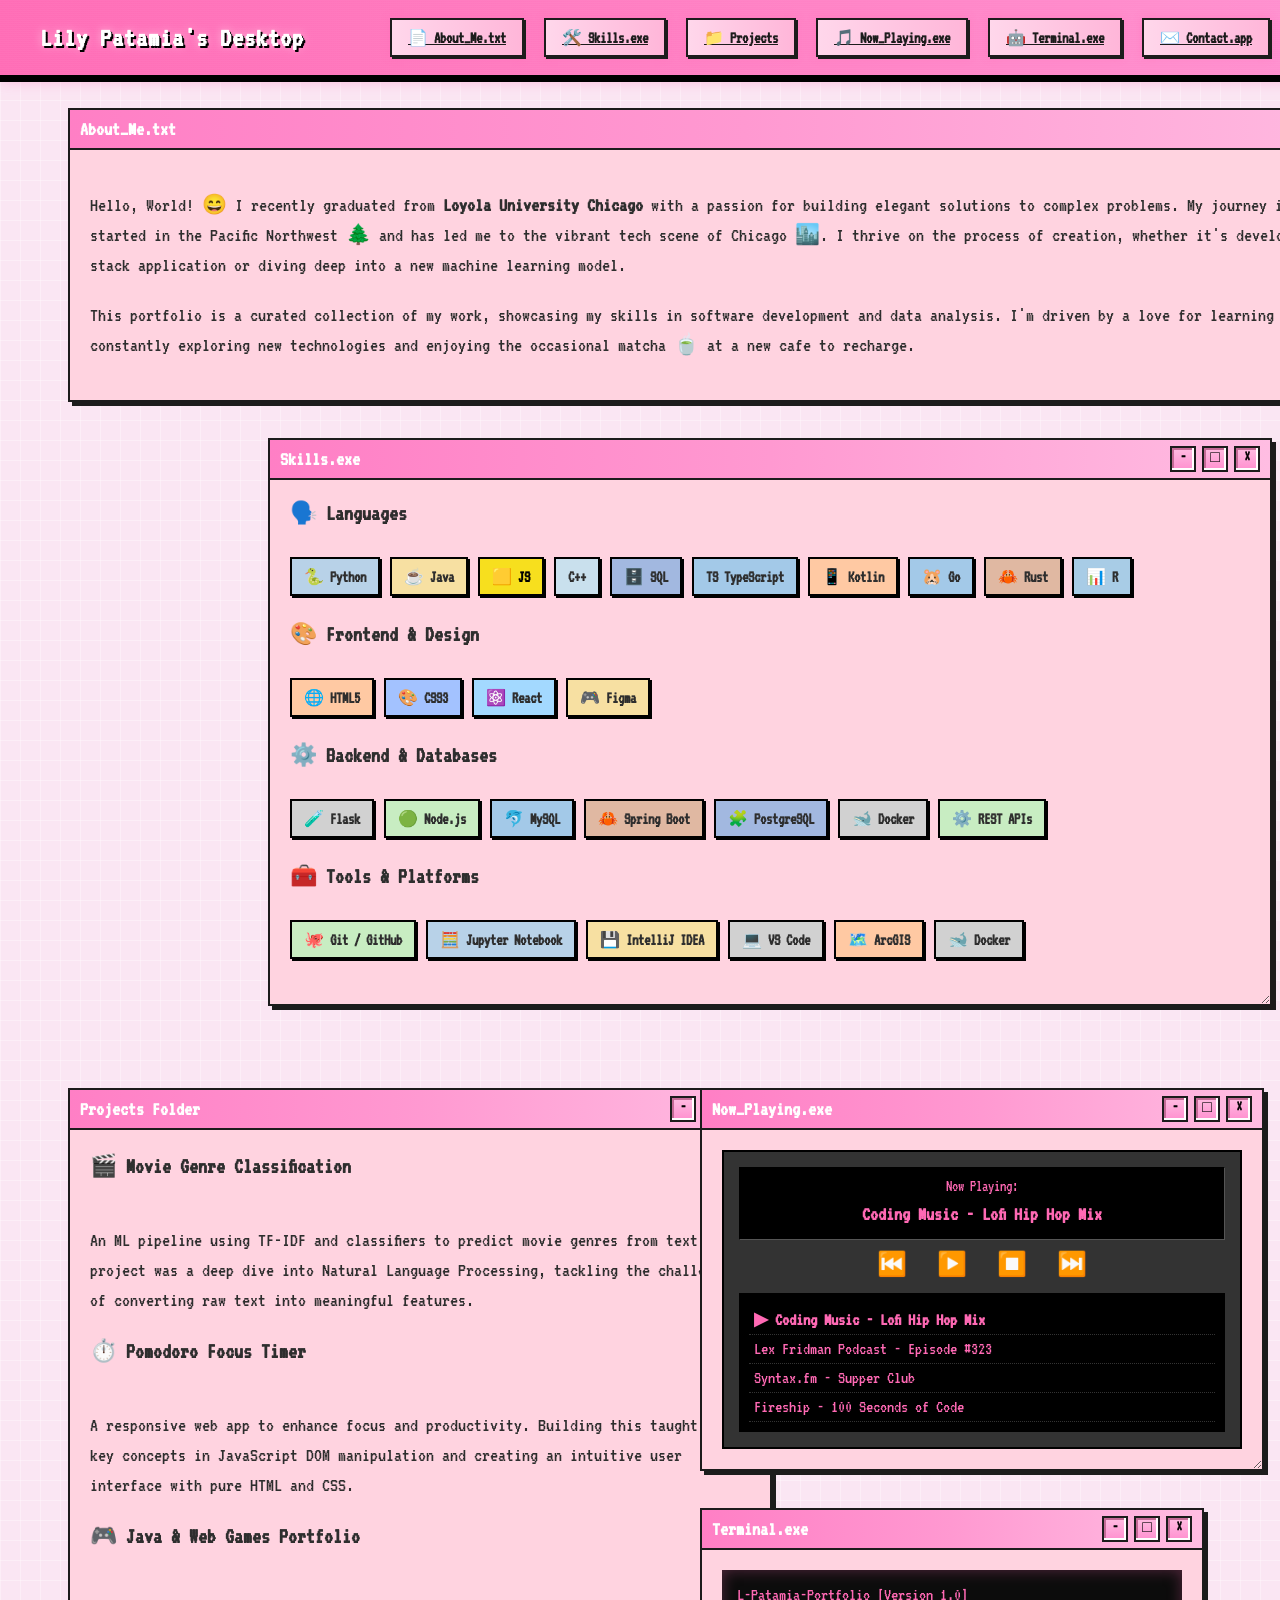
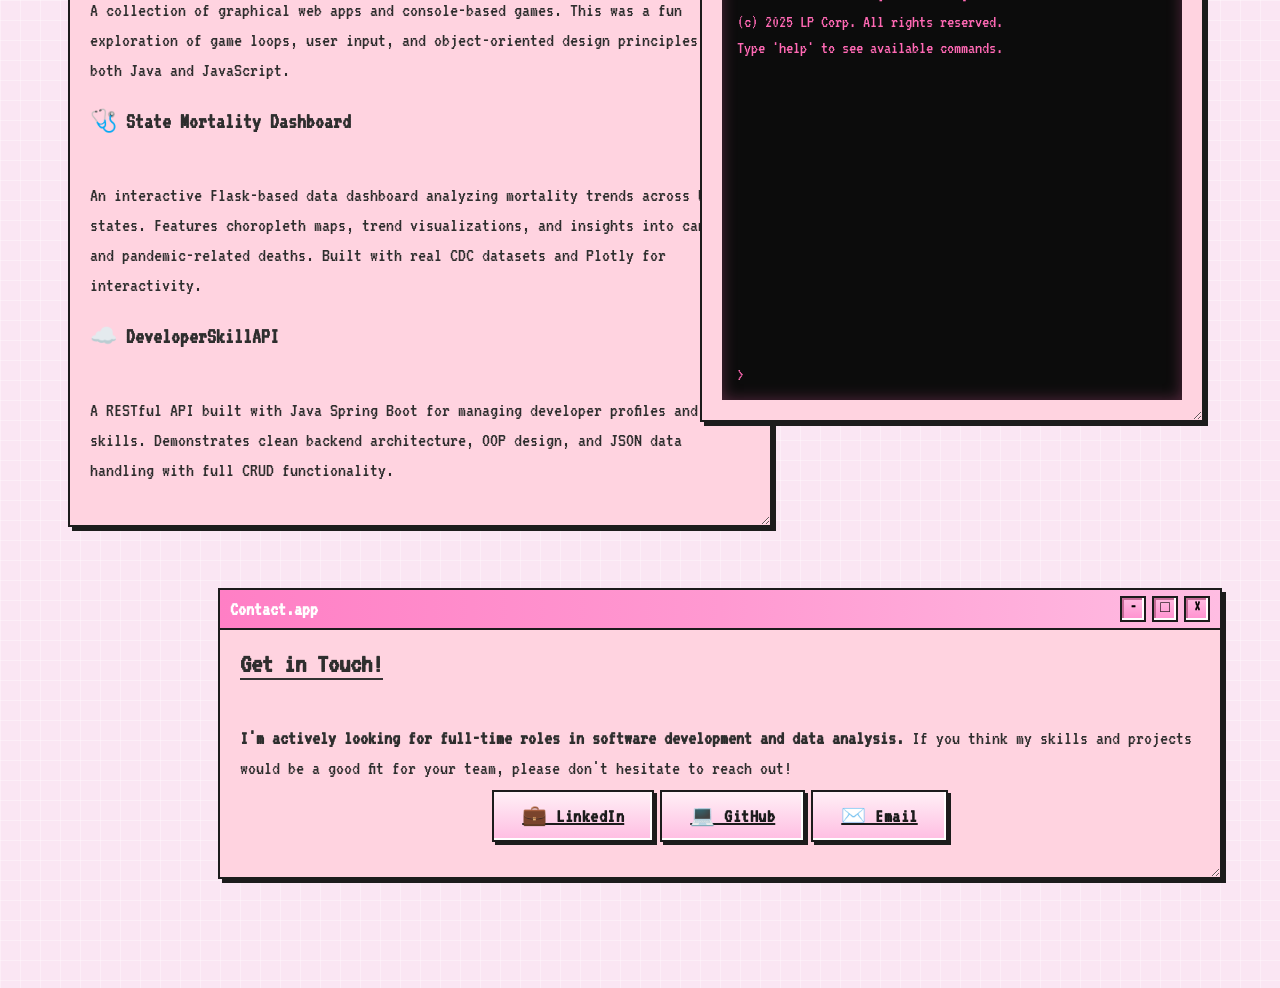
==== Lily-Portfolio-Desktop/index.html @ c2e2aa8f "new name" ====
<!DOCTYPE html>
<html lang="en">
<head>
  <meta charset="UTF-8">
  <meta name="viewport" content="width=device-width, initial-scale=1.0">
  <title>Lily Patamia - Portfolio</title>
  <link rel="stylesheet" href="style.css?v=20">
  <link rel="preconnect" href="https://fonts.googleapis.com">
  <link rel="preconnect" href="https://fonts.gstatic.com" crossorigin>
  <link href="https://fonts.googleapis.com/css2?family=VT323&display=swap" rel="stylesheet">
  <style>
    /* fade + pop animation */
    #danger-window {
      opacity: 0;
      transform: scale(0.95);
      transition: opacity 0.6s ease, transform 0.4s ease;
      display: none; /* start hidden */
    }
    #danger-window.visible {
      display: block;
      opacity: 1;
      transform: scale(1);
    }
  </style>
</head>
<body>
  <header class="desktop-header">
    <h1>Lily Patamia's Desktop</h1>
    <nav>
      <a href="#about">📄 About_Me.txt</a>
      <a href="#skills">🛠️ Skills.exe</a>
      <a href="#projects">📁 Projects</a>
      <a href="#player">🎵 Now_Playing.exe</a>
      <a href="#terminal">🤖 Terminal.exe</a>
      <a href="#contact">✉️ Contact.app</a>
    </nav>
  </header>

  <main id="desktop">
    <!-- === About === -->
    <section id="about" class="window draggable">
      <div class="title-bar">
        <div class="title">About_Me.txt</div>
        <div class="buttons">
          <div class="button btn-minimize">-</div>
          <div class="button btn-maximize">□</div>
          <div class="button btn-close">×</div>
        </div>
      </div>
      <div class="content">
        <p>Hello, World! 😄 I recently graduated from <strong>Loyola University Chicago</strong> with a passion for building elegant solutions to complex problems. My journey into tech started in the Pacific Northwest 🌲 and has led me to the vibrant tech scene of Chicago 🏙️. I thrive on the process of creation, whether it's developing a full-stack application or diving deep into a new machine learning model.</p>
        <p>This portfolio is a curated collection of my work, showcasing my skills in software development and data analysis. I'm driven by a love for learning 🧠, constantly exploring new technologies and enjoying the occasional matcha 🍵 at a new cafe to recharge.</p>
      </div>
    </section>

    <!-- === Skills === -->
    <section id="skills" class="window draggable">
      <div class="title-bar">
        <div class="title">Skills.exe</div>
        <div class="buttons">
          <div class="button btn-minimize">-</div>
          <div class="button btn-maximize">□</div>
          <div class="button btn-close">×</div>
        </div>
      </div>
      <div class="content">
        <h3>🗣️ Languages</h3>
        <div class="badge-group">
          <span class="pixel-badge python">🐍 Python</span>
          <span class="pixel-badge java">☕ Java</span>
          <span class="pixel-badge javascript">🟨 JS</span>
          <span class="pixel-badge cpp">C++</span>
          <span class="pixel-badge sql">🗄️ SQL</span>
          <span class="pixel-badge typescript">TS TypeScript</span>
          <span class="pixel-badge kotlin">📱 Kotlin</span>
          <span class="pixel-badge go">🐹 Go</span>
          <span class="pixel-badge rust">🦀 Rust</span>
          <span class="pixel-badge r">📊 R</span>
        </div>
        <h3>🎨 Frontend & Design</h3>
        <div class="badge-group">
          <span class="pixel-badge html">🌐 HTML5</span>
          <span class="pixel-badge css">🎨 CSS3</span>
          <span class="pixel-badge react">⚛️ React</span>
          <span class="pixel-badge java">🎮 Figma</span>
        </div>
        <h3>⚙️ Backend & Databases</h3>
        <div class="badge-group">
          <span class="pixel-badge flask">🧪 Flask</span>
          <span class="pixel-badge nodejs">🟢 Node.js</span>
          <span class="pixel-badge mysql">🐬 MySQL</span>
          <span class="pixel-badge rust">🦀 Spring Boot</span>
          <span class="pixel-badge sql">🧩 PostgreSQL</span>
          <span class="pixel-badge flask">🐋 Docker</span>
          <span class="pixel-badge nodejs">⚙️ REST APIs</span>
        </div>
        <h3>🧰 Tools & Platforms</h3>
        <div class="badge-group">
        <span class="pixel-badge nodejs">🐙 Git / GitHub</span>
        <span class="pixel-badge python">🧮 Jupyter Notebook</span>
        <span class="pixel-badge java">💾 IntelliJ IDEA</span>
        <span class="pixel-badge flask">💻 VS Code</span>
        <span class="pixel-badge html">🗺️ ArcGIS</span>
        <span class="pixel-badge flask">🐋 Docker</span>
        </div>
      </div>
    </section>

    <!-- === Projects === -->
    <section id="projects" class="window draggable">
      <div class="title-bar">
        <div class="title">Projects Folder</div>
        <div class="buttons">
          <div class="button btn-minimize">-</div>
          <div class="button btn-maximize">□</div>
          <div class="button btn-close">×</div>
        </div>
      </div>
      <div class="content">
        <div class="project-item">
          <h3>🎬 Movie Genre Classification</h3>
          <p>An ML pipeline using TF-IDF and classifiers to predict movie genres from text. This project was a deep dive into Natural Language Processing, tackling the challenge of converting raw text into meaningful features.</p>
        </div>
        <div class="project-item">
          <h3>⏱️ Pomodoro Focus Timer</h3>
          <p>A responsive web app to enhance focus and productivity. Building this taught me key concepts in JavaScript DOM manipulation and creating an intuitive user interface with pure HTML and CSS.</p>
        </div>
        <div class="project-item">
          <h3>🎮 Java & Web Games Portfolio</h3>
          <p>A collection of graphical web apps and console-based games. This was a fun exploration of game loops, user input, and object-oriented design principles in both Java and JavaScript.</p>
        </div>
        <div class="project-item">
          <h3>🩺 State Mortality Dashboard</h3>
          <p>An interactive Flask-based data dashboard analyzing mortality trends across U.S. states. Features choropleth maps, trend visualizations, and insights into cancer and pandemic-related deaths. Built with real CDC datasets and Plotly for interactivity.</p>
        </div>
        <div class="project-item">
          <h3>☁️ DeveloperSkillAPI</h3>
          <p>A RESTful API built with Java Spring Boot for managing developer profiles and skills. Demonstrates clean backend architecture, OOP design, and JSON data handling with full CRUD functionality.</p>
        </div>
      </div>
    </section>

    <!-- === Player === -->
    <section id="player" class="window draggable">
      <div class="title-bar">
        <div class="title">Now_Playing.exe</div>
        <div class="buttons">
          <div class="button btn-minimize">-</div>
          <div class="button btn-maximize">□</div>
          <div class="button btn-close">×</div>
        </div>
      </div>
      <div class="content">
        <div class="player-body">
          <div class="now-playing-display">
            <span>Now Playing:</span>
            <p id="current-track">Coding Music - Lofi Hip Hop Mix</p>
          </div>
          <div class="player-controls">
            <span class="control-button">⏮️</span>
            <span class="control-button">▶️</span>
            <span class="control-button">⏹️</span>
            <span class="control-button">⏭️</span>
          </div>
          <ul class="playlist">
            <li>▶ Coding Music - Lofi Hip Hop Mix</li>
            <li>Lex Fridman Podcast - Episode #323</li>
            <li>Syntax.fm - Supper Club</li>
            <li>Fireship - 100 Seconds of Code</li>
          </ul>
        </div>
      </div>
    </section>

    <!-- === Contact === -->
    <section id="contact" class="window draggable">
      <div class="title-bar">
        <div class="title">Contact.app</div>
        <div class="buttons">
          <div class="button btn-minimize">-</div>
          <div class="button btn-maximize">□</div>
          <div class="button btn-close">×</div>
        </div>
      </div>
      <div class="content">
        <h2>Get in Touch!</h2>
        <p><strong>I'm actively looking for full-time roles in software development and data analysis.</strong> If you think my skills and projects would be a good fit for your team, please don't hesitate to reach out!</p>
        <div class="contact-buttons">
          <a href="https://www.linkedin.com/in/lilyanapatamia" class="pixel-button">💼 LinkedIn</a>
          <a href="https://github.com/lpatamia1" class="pixel-button">💻 GitHub</a>
          <a href="mailto:lpatamia@luc.edu" class="pixel-button">✉️ Email</a>
        </div>
      </div>
    </section>

    <!-- === Terminal === -->
    <section id="terminal" class="window draggable">
      <div class="title-bar">
        <div class="title">Terminal.exe</div>
        <div class="buttons">
          <div class="button btn-minimize">-</div>
          <div class="button btn-maximize">□</div>
          <div class="button btn-close">×</div>
        </div>
      </div>
      <div class="content">
        <div id="terminal-body">
          <div id="terminal-output">
            <p>L-Patamia-Portfolio [Version 1.0]</p>
            <p>(c) 2025 LP Corp. All rights reserved.</p>
            <p>Type 'help' to see available commands.</p>
          </div>
          <div class="terminal-input-line">
            <span class="prompt">></span>
            <input type="text" id="terminal-input" class="terminal-input" autocomplete="off" autofocus>
          </div>
        </div>
      </div>
    </section>

    <!-- === Warning === -->
    <div id="danger-window" class="window draggable">
      <div class="title-bar">
        <div class="title">Warning.exe</div>
      </div>
      <div class="content" style="text-align:center;">
        <p><strong>DANGER!</strong></p>
        <p>System integrity is critical. Do not click this button.</p>
        <button id="danger-button" class="pixel-button">OK</button>
      </div>
    </div>

    <!-- === Screensaver === -->
    <div id="screensaver" class="hidden">
      <svg id="dvd-logo" xmlns="http://www.w3.org/2000/svg" viewBox="0 0 100 50" width="150">
        <text x="50" y="35" font-family="Arial, sans-serif" font-size="28" font-weight="bold" text-anchor="middle" fill="white">DVD</text>
      </svg>
    </div>
  </main>

  <!-- your main JS -->
  <script src="script.js" defer></script>

  <!-- popup delay script -->
  <script>
    document.addEventListener('DOMContentLoaded', () => {
      const dangerWindow = document.getElementById('danger-window');
      dangerWindow.style.display = 'none'; // hidden at start

      // show after 20 seconds
      setTimeout(() => {
        dangerWindow.style.display = 'block';
        // trigger fade-in
        requestAnimationFrame(() => dangerWindow.classList.add('visible'));
      }, 20000);
    });
  </script>
</body>
</html>
---- Lily-Portfolio-Desktop/style.css ----
/* ===============================
   Global + Theme
   =============================== */

/* --- Global Styles & Desktop Background --- */
html { scroll-behavior: smooth; }

:root {
  /* Dimensions / layout */
  --winW: min(560px, 44vw);
  --col1: clamp(40px, 6vw, 120px);
  --col2: calc(50% + 60px);

  /* Palette */
  --bg-grid: #f9dfea;
  --border-black: #1c1c1c;
  --text-dark: #2e2e2e;
  --text-white: #ffffff;

  /* Pinks (single source of truth) */
  --pink-100: #ffd3e0; /* window bg */
  --pink-200: #ffbde2;
  --pink-300: #ff99d1;
  --pink-400: #ff8fcf;
  --pink-500: #ff7fc5;
  --pink-600: #ff69b4; /* accent */
  --pink-700: #ff5c8a; /* close button base */

  /* Shadows/FX */
  --shadow-pink: rgba(255, 105, 180, 0.6);
}

html, body {
  height: 100%;
}

body {
  font-family: 'VT323', monospace;
  background-color: #fae6f3;
  background-image:
    linear-gradient(rgba(255, 255, 255, .3) 1px, transparent 1px),
    linear-gradient(90deg, rgba(255, 255, 255, .3) 1px, transparent 1px);
  background-size: 20px 20px;
  color: var(--text-dark);
  padding: 80px 60px 20px 60px;
}

/* ===============================
   Desktop Canvas / Windows
   =============================== */

#desktop {
  position: relative;
  width: 100%;
  height: 2400px; 
  padding-top: 100px;
}

/* --- Manual Window Placement (Y + X axis) --- */
#about {
  position: absolute;
  top: 20px;
  width: 1350px;
}

#skills {
  position: absolute;
  top: 350px;
  left: 200px;
  width: 1000px;
}

#projects {
  position: absolute;
  top: 1000px;
  width: 700px;
}

#player {
  position: absolute;
  top: 1000px;
  left: var(--col2);
  width: var(--winW);
}

#terminal {
  position: absolute;
  top: 1420px;
  left: var(--col2);
  width: 500px;
}

#contact {
  position: absolute;
  top: 2100px;
  width: 1000px;
  left: 150px;
  padding-bottom: 30px;
}

#danger-window {
  position: absolute;
  top: 450px;
  left: 400px;
  width: var(--winW);
  min-height: 220px;
}

.window {
  background-color: var(--pink-100);
  border: 2px solid var(--border-black);
  box-shadow: 4px 4px 0 var(--border-black);
  resize: both;
  overflow: auto;
  transition: transform .18s ease, box-shadow .18s ease;
  will-change: transform;
}

.window:hover {
  transform: translate(-2px, -2px);
  box-shadow: 6px 6px 0 var(--border-black);
}

.title-bar {
  background: linear-gradient(90deg, var(--pink-500), var(--pink-300), var(--pink-200));
  color: var(--text-white);
  padding: 6px 10px;
  display: flex;
  justify-content: space-between;
  align-items: center;
  border-bottom: 2px solid var(--border-black);
}

.title { font-weight: bold; font-size: 20px; }
.buttons { display: flex; gap: 6px; }

.button {
  width: 22px; height: 22px;
  border: 2px solid var(--border-black);
  text-align: center; line-height: 18px;
  font-weight: bold; font-size: 16px;
  color: #000; cursor: pointer;
  background: linear-gradient(180deg, var(--pink-200), var(--pink-400));
  box-shadow: inset -2px -2px 0 #fff, inset 2px 2px 0 #c56a96;
  transition: transform .15s ease, box-shadow .15s ease, background .15s ease, color .15s ease;
}

.button:hover {
  background: linear-gradient(90deg, #ff9fcb, #ff7eb6);
  color: #fff;
  transform: translate(-2px, -2px);
  box-shadow: 4px 4px 0 var(--border-black), 0 0 10px rgba(255, 105, 180, 0.5);
}

.button.close {
  background: linear-gradient(180deg, var(--pink-700), #ff3366);
  color: #fff;
}
.button.close:hover {
  background: linear-gradient(180deg, #ff174d, #e6004c);
  box-shadow: 3px 3px 0 var(--border-black), 0 0 10px rgba(255, 80, 120, 0.6);
}

/* --- Window Content --- */
.content { padding: 20px; }
.content h2, .content h3 { margin-top: 0; display: inline-block; }
.content h2 { font-size: 28px; border-bottom: 2px solid #333; }
.content h3 { font-size: 22px; }
.content p, .content .project-item { font-size: 20px; line-height: 1.5; }
.project-item { margin-bottom: 20px; }

/* Minimized Windows */
.window.minimized .content { display: none; }
.window.minimized { height: auto; }
.window.minimized .title-bar { cursor: pointer; }

/* ===============================
   Header / Nav
   =============================== */

.desktop-header {
  position: fixed; top: 0; left: 0;
  width: 100%; height: 75px;
  background: linear-gradient(90deg, var(--pink-600), var(--pink-400), var(--pink-600));
  background-size: 200% 100%;
  animation: pulseGradient 6s ease-in-out infinite;
  border-bottom: 3px solid #000;
  display: flex; align-items: center; justify-content: space-between;
  padding: 0 40px;
  box-shadow: 0 4px 0 #000, 0 0 15px var(--shadow-pink);
  z-index: 10000; /* above screensaver default; see screensaver below */
  color: #fff; overflow: hidden;
}

@keyframes pulseGradient {
  0% { background-position: 0% 50%; }
  50% { background-position: 100% 50%; }
  100% { background-position: 0% 50%; }
}

/* Scanlines overlay */
.desktop-header::before {
  content: "";
  position: absolute; inset: 0;
  background: repeating-linear-gradient(
    0deg,
    rgba(255, 255, 255, 0.05) 0px,
    rgba(255, 255, 255, 0.05) 1px,
    transparent 2px
  );
  animation: scan 12s linear infinite;
  pointer-events: none;
}

@keyframes scan {
  0% { background-position: 0 0; }
  100% { background-position: 0 100vh; }
}

.desktop-header h1 {
  margin: 0;
  font-size: 28px;
  color: #fff;
  text-shadow: 2px 2px 0 #000, 0 0 10px #ffb6d9;
  letter-spacing: 1px;
  position: relative;
}

/* Nav */
.desktop-header nav {
  display: flex; align-items: center; gap: 20px;
  position: relative; z-index: 2; left: -50px; /* nudge left */
}

.desktop-header nav a {
  position: relative; /* needed for :hover::after overlay */
  background: linear-gradient(90deg, #ffd7eb, #ffb6d9);
  border: 2px solid var(--border-black);
  color: var(--border-black);
  padding: 8px 16px;
  font-weight: bold;
  box-shadow: 2px 2px 0 var(--border-black), 0 0 8px rgba(255,105,180,0.4);
  transition: transform .25s ease, box-shadow .25s ease, color .25s ease, background .25s ease;
}

.desktop-header nav a:hover {
  background: linear-gradient(90deg, #ff9fcb, #ff7eb6);
  color: #fff;
  box-shadow: 4px 4px 0 var(--border-black), 0 0 12px rgba(255,105,180,0.6);
  transform: translate(-1px, -1px);
}

.desktop-header nav a:hover::after {
  content: '';
  position: absolute; inset: 0;
  background: rgba(255,255,255,0.3);
  animation: flicker .25s ease-in-out 2;
}

@keyframes flicker { 0%,100% { opacity: 0; } 50% { opacity: 1; } }

/* ===============================
   Badges / Buttons
   =============================== */

.badge-group {
  display: flex; flex-wrap: wrap; gap: 10px;
  margin-top: 10px; margin-bottom: 25px;
}

.pixel-badge {
  display: inline-flex; align-items: center;
  padding: 8px 12px;
  border: 2px solid #000;
  box-shadow: 2px 2px 0px #000000;
  font-size: 16px; font-weight: bold;
}

/* keep your colors, just compacted */
.pixel-badge.python { background-color: #b8d2e8; }
.pixel-badge.java { background-color: #f7e0a2; }
.pixel-badge.javascript { background-color: #f7df1e; color: #000; }
.pixel-badge.r { background-color: #a8cce6; }
.pixel-badge.c { background-color: #d1d8df; }
.pixel-badge.cpp { background-color: #c9e0ed; }
.pixel-badge.rust { background-color: #e0b8a2; }
.pixel-badge.bash { background-color: #c8edc2; }
.pixel-badge.sql { background-color: #a2b8e0; }
.pixel-badge.html { background-color: #ffc9a3; }
.pixel-badge.kotlin { background-color: #ffc9a3; }
.pixel-badge.css { background-color: #a3c2ff; }
.pixel-badge.react { background-color: #a3d9ff; }
.pixel-badge.flask { background-color: #d1d1d1; }
.pixel-badge.nodejs { background-color: #c8edc2; }
.pixel-badge.mysql { background-color: #a3c9e8; }
.pixel-badge.go { background-color: #a3c9e8; }
.pixel-badge.typescript { background-color: #a3c9e8; }

/* Buttons */
.pixel-button {
  background: linear-gradient(180deg, #fff0f6, var(--pink-200));
  color: var(--border-black);
  border: 2px solid var(--border-black);
  box-shadow: 3px 3px 0 var(--border-black), inset -2px -2px 0 #fff;
  font-weight: bold; font-size: 20px;
  padding: 14px 28px; border-radius: 0;
  letter-spacing: .5px;
  transition: transform .25s ease, box-shadow .25s ease, background .25s ease, color .25s ease;
}
.pixel-button:hover {
  background: linear-gradient(180deg, var(--pink-200), var(--pink-400));
  color: #fff;
  transform: translate(-2px, -2px);
  box-shadow: 5px 5px 0 var(--border-black);
}

.contact-buttons { text-align: center; margin-top: 20px; }

/* ===============================
   Retro Player
   =============================== */

.player-body {
  background-color: #333; color: var(--pink-600);
  padding: 15px; border: 2px solid #000;
}
.now-playing-display {
  background-color: #000; padding: 10px; text-align: center;
  border: 1px inset #555; margin-bottom: 10px;
}
#current-track { margin: 5px 0 0 0; font-size: 20px; font-weight: bold; }
.player-controls { text-align: center; font-size: 24px; margin-bottom: 15px; }
.control-button { margin: 0 10px; cursor: pointer; }
.playlist {
  list-style: none; padding: 10px; margin: 0; font-size: 18px;
  max-height: 120px; overflow-y: auto; background-color: #000;
}
.playlist li { padding: 5px; border-bottom: 1px dotted #333; cursor: pointer; }
.playlist li.active { color: var(--pink-600); font-weight: bold; }

/* ===============================
   Terminal
   =============================== */

#terminal-body {
  background-color: #0c0c0c; color: var(--pink-600);
  padding: 15px; height: 400px;
  display: flex; flex-direction: column; justify-content: flex-end;
  box-shadow: inset 0 0 15px rgba(255, 105, 180, 0.3);
  position: relative; overflow: hidden;
}
#terminal-body::before {
  content: "";
  position: absolute; inset: 0;
  background: repeating-linear-gradient(0deg, rgba(0,0,0,.3) 1px, transparent 1px, transparent 2px);
  pointer-events: none;
}
#terminal-output { flex-grow: 1; overflow-y: auto; }
#terminal-output p { margin: 0 0 5px 0; line-height: 1.2; font-size: 18px; }
.terminal-input-line { display: flex; align-items: center; }
.prompt { margin-right: 8px; font-size: 18px; }
.terminal-input {
  background: none; border: none; color: var(--pink-600);
  font-family: 'VT323', monospace; width: 100%; caret-color: var(--pink-600); font-size: 18px;
}
.terminal-input:focus { outline: none; }

/* ===============================
   Screensaver (kept above everything)
   =============================== */

#screensaver {
  position: fixed; inset: 0;
  width: 100vw; height: 100vh;
  background-color: #000;
  z-index: 11000; /* stays above header */
  display: flex; justify-content: center; align-items: center;
}
#screensaver.hidden { display: none; }
#dvd-logo { position: absolute; width: 150px; }

/* ===============================
   Responsive
   =============================== */

@media (max-width: 950px) {
  .desktop-header {
    padding-right: 40px;
    flex-direction: column; justify-content: center;
    height: auto; padding: 15px 20px;
  }
  .desktop-header h1 { font-size: 24px; }
  .desktop-header nav {
    display: flex; align-items: center; gap: 15px;
    position: relative; left: -20px;
    margin-top: 8px;
    flex-wrap: wrap;
  }
  .desktop-header nav a { font-size: 16px; padding: 6px 10px; }

  body { padding-top: 120px; }

  /* On tablet/phone: stack windows instead of absolute layout */
  .window.draggable { position: static; margin: 40px auto; max-width: 92vw; }
  #desktop { height: auto; padding-bottom: 200px; }

    /* override manual placements to auto-flow */
    #about, #skills, #projects, #player, #terminal, #contact {
    position: static; width: auto; left: auto; top: auto; transform: none;
    margin: 24px auto; min-height: 600px; padding-bottom: 80px;
    }

    #danger-window {
    position: static;
    width: auto;
    left: auto;
    top: auto;
    margin: 24px auto;
    padding-bottom: 40px;
    }
}

@media (max-width: 768px) {
  body { padding: 80px 20px 20px 20px; }
}

/* ===============================
   Reduced Motion
   =============================== */

@media (prefers-reduced-motion: reduce) {
  * { animation: none !important; transition: none !important; }
}

/* Popup styling */
.popup {
  background-color: #ffd3e0;
  border: 2px solid #000;
  box-shadow: 3px 3px 0 #000;
  font-size: 18px;
  z-index: 9999;
  width: 220px;
  position: fixed;
}

/* Shake effect for chaos */
@keyframes shake {
  0%, 100% { transform: translate(0, 0); }
  20% { transform: translate(-10px, 5px); }
  40% { transform: translate(10px, -5px); }
  60% { transform: translate(-5px, 10px); }
  80% { transform: translate(5px, -10px); }
}
body.shake { animation: shake 0.5s ease-in-out; }

/* === Fade & shrink effect for disappearing windows === */
@keyframes poofAway {
  0% { opacity: 1; transform: scale(1) rotate(0deg); }
  50% { opacity: 0.6; transform: scale(1.05) rotate(3deg); }
  100% { opacity: 0; transform: scale(0.8) rotate(-5deg); }
}

.poof {
  animation: poofAway 0.8s ease-out forwards;
}
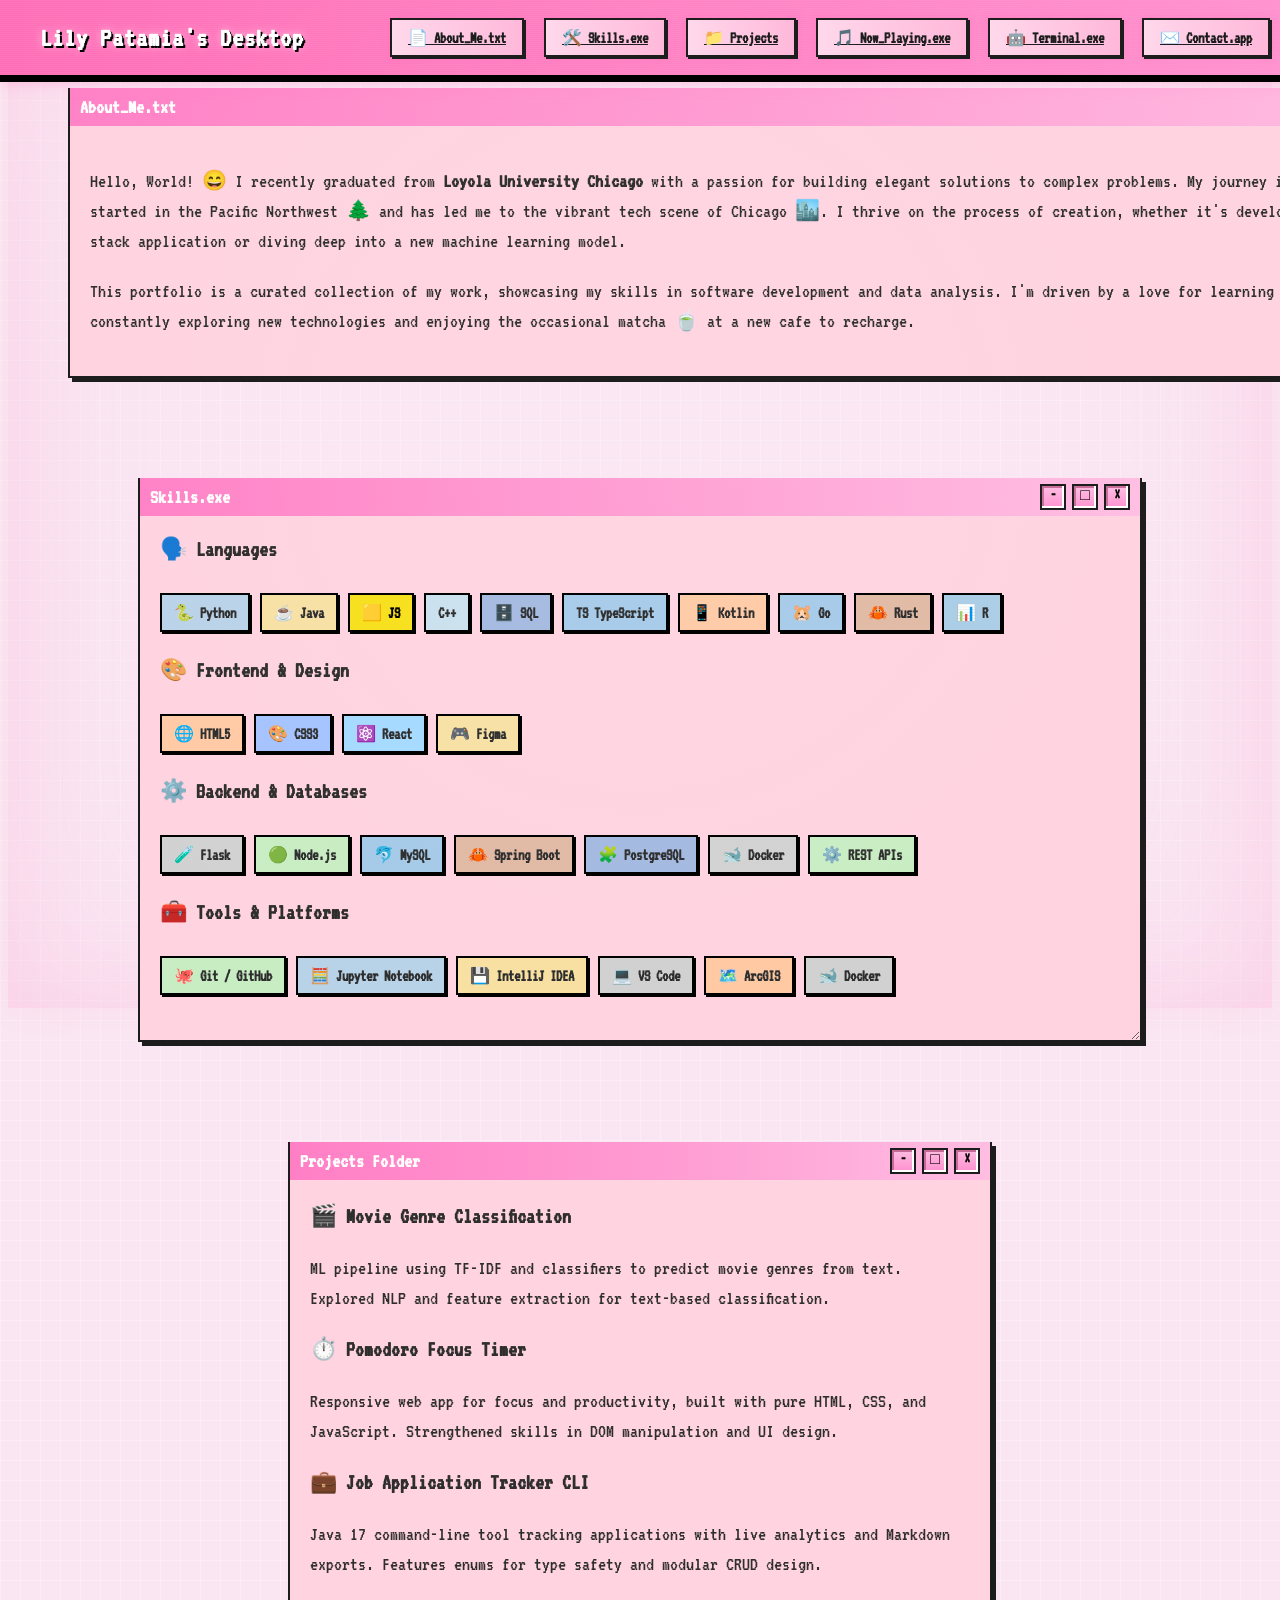
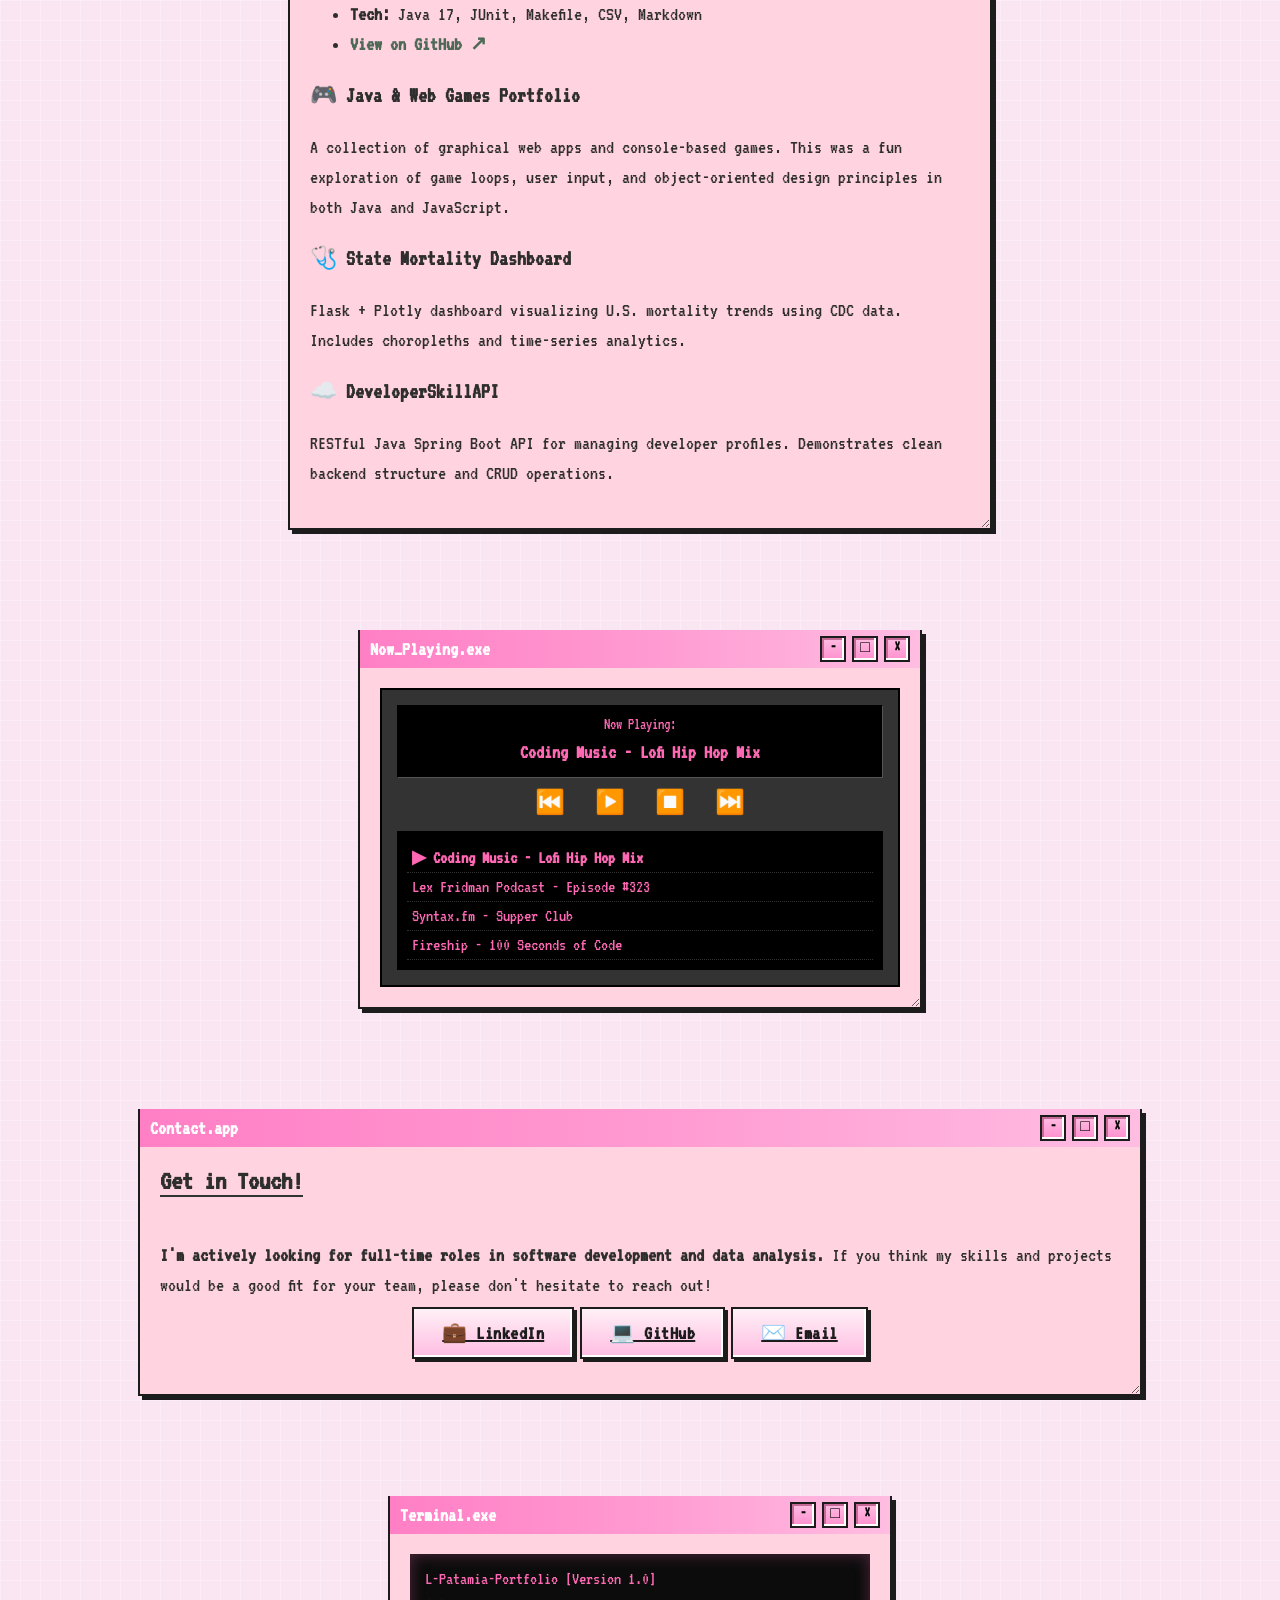
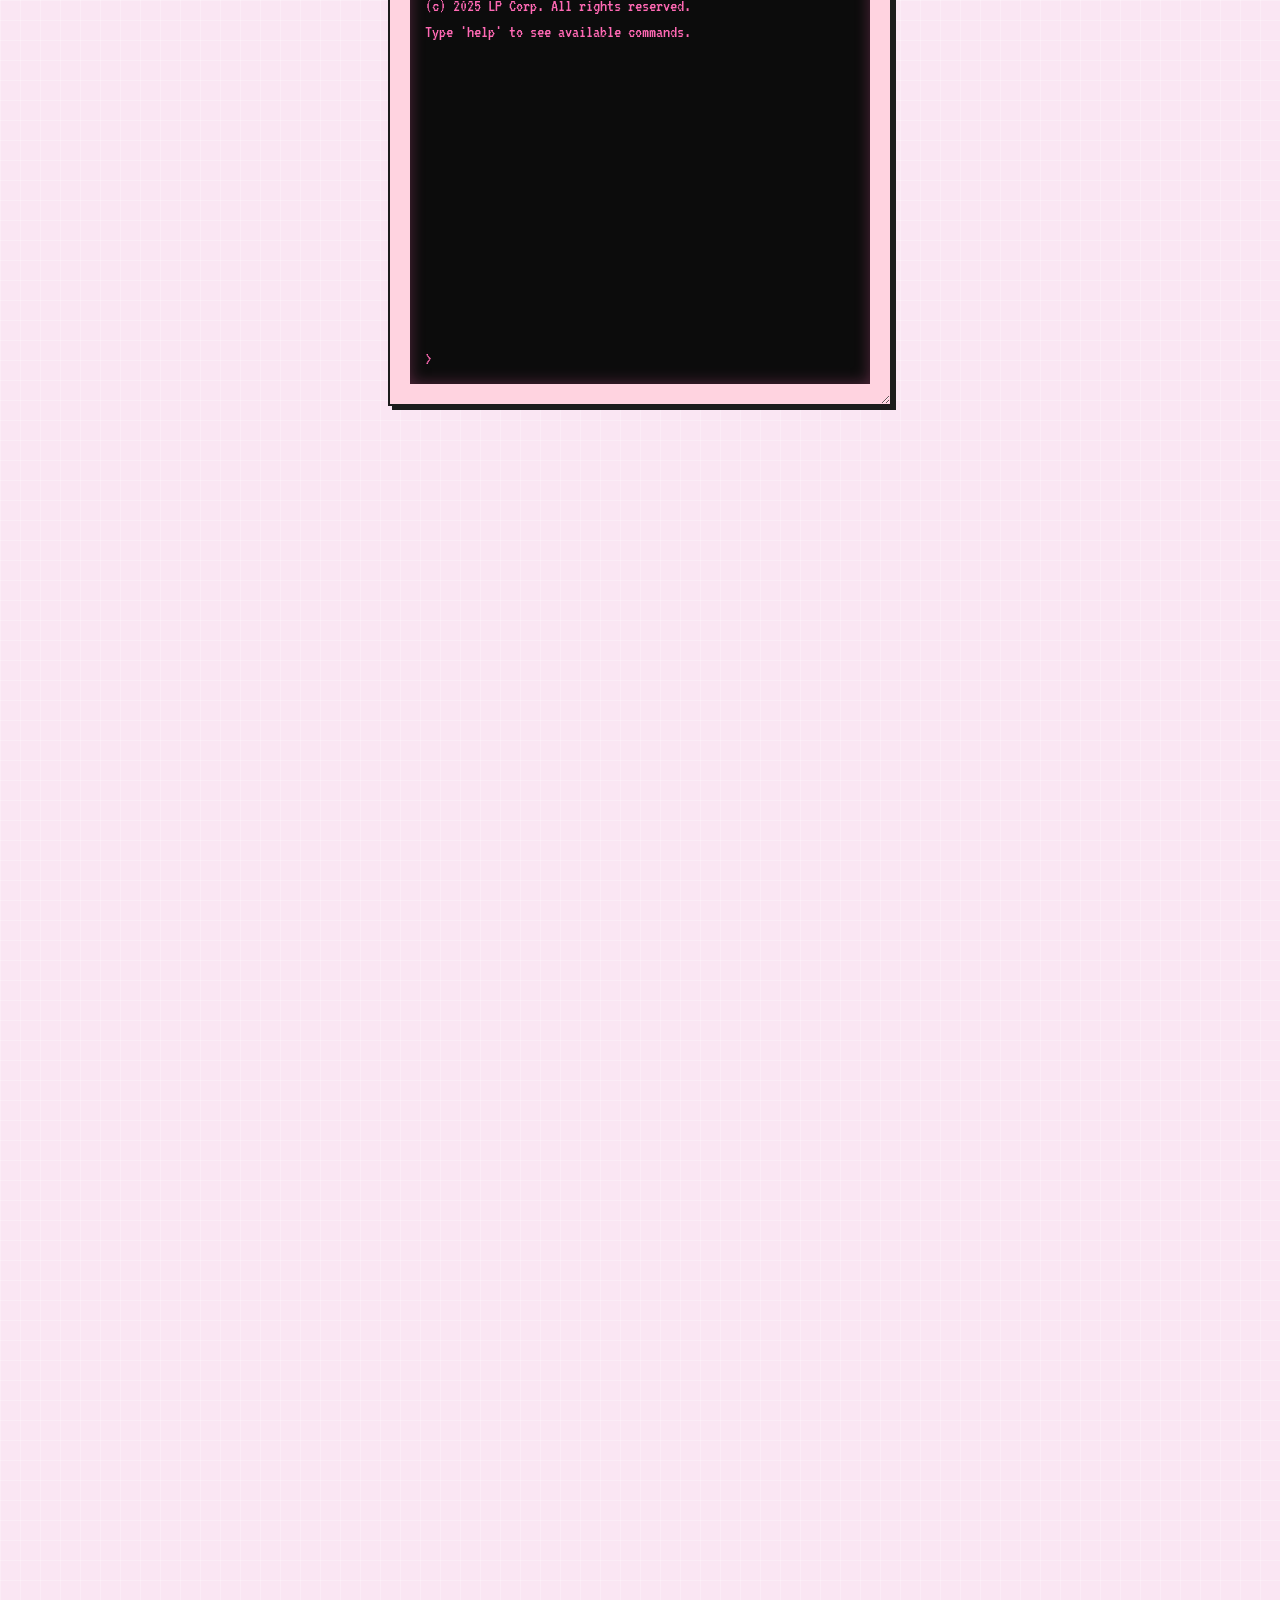
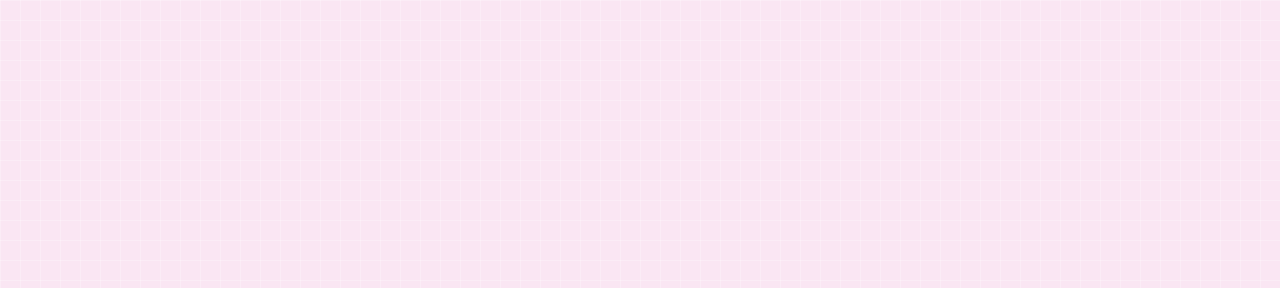
==== commit d0780b2a: "update projects" ====
--- a/Lily-Portfolio-Desktop/index.html
+++ b/Lily-Portfolio-Desktop/index.html
@@ -119,11 +119,19 @@
       <div class="content">
         <div class="project-item">
           <h3>🎬 Movie Genre Classification</h3>
-          <p>An ML pipeline using TF-IDF and classifiers to predict movie genres from text. This project was a deep dive into Natural Language Processing, tackling the challenge of converting raw text into meaningful features.</p>
+          <p>ML pipeline using TF-IDF and classifiers to predict movie genres from text. Explored NLP and feature extraction for text-based classification.</p>
         </div>
         <div class="project-item">
           <h3>⏱️ Pomodoro Focus Timer</h3>
-          <p>A responsive web app to enhance focus and productivity. Building this taught me key concepts in JavaScript DOM manipulation and creating an intuitive user interface with pure HTML and CSS.</p>
+          <p>Responsive web app for focus and productivity, built with pure HTML, CSS, and JavaScript. Strengthened skills in DOM manipulation and UI design.</p>
+        </div>
+        <div class="project-item">
+          <h3>💼 Job Application Tracker CLI</h3>
+          <p>Java 17 command-line tool tracking applications with live analytics and Markdown exports. Features enums for type safety and modular CRUD design.</p>
+          <ul>
+            <li><strong>Tech:</strong> Java 17, JUnit, Makefile, CSV, Markdown</li>
+            <li><a href="https://github.com/lpatamia1/JobTrackerCLI" target="_blank" style="color:#4e6a57; font-weight:600; text-decoration:none;">View on GitHub ↗</a></li>
+          </ul>
         </div>
         <div class="project-item">
           <h3>🎮 Java & Web Games Portfolio</h3>
@@ -131,11 +139,12 @@
         </div>
         <div class="project-item">
           <h3>🩺 State Mortality Dashboard</h3>
-          <p>An interactive Flask-based data dashboard analyzing mortality trends across U.S. states. Features choropleth maps, trend visualizations, and insights into cancer and pandemic-related deaths. Built with real CDC datasets and Plotly for interactivity.</p>
-        </div>
+          <p>Flask + Plotly dashboard visualizing U.S. mortality trends using CDC data. Includes choropleths and time-series analytics.</p>
+        </div>
+
         <div class="project-item">
           <h3>☁️ DeveloperSkillAPI</h3>
-          <p>A RESTful API built with Java Spring Boot for managing developer profiles and skills. Demonstrates clean backend architecture, OOP design, and JSON data handling with full CRUD functionality.</p>
+          <p>RESTful Java Spring Boot API for managing developer profiles. Demonstrates clean backend structure and CRUD operations.</p>
         </div>
       </div>
     </section>
@@ -255,5 +264,7 @@
       }, 20000);
     });
   </script>
+  <div class="crt-overlay"></div>
+
 </body>
 </html>
--- a/Lily-Portfolio-Desktop/style.css
+++ b/Lily-Portfolio-Desktop/style.css
@@ -38,12 +38,33 @@
   font-family: 'VT323', monospace;
   background-color: #fae6f3;
   background-image:
-    linear-gradient(rgba(255, 255, 255, .3) 1px, transparent 1px),
-    linear-gradient(90deg, rgba(255, 255, 255, .3) 1px, transparent 1px);
+    linear-gradient(rgba(255, 255, 255, 0.25) 1px, transparent 1px),
+    linear-gradient(90deg, rgba(255, 255, 255, 0.25) 1px, transparent 1px);
   background-size: 20px 20px;
   color: var(--text-dark);
   padding: 80px 60px 20px 60px;
-}
+
+  /* ✨ Subtle Glow + Depth ✨ */
+  box-shadow: inset 0 0 80px rgba(255, 182, 219, 0.3),
+              inset 0 0 200px rgba(255, 182, 219, 0.25),
+              0 0 40px rgba(255, 192, 203, 0.25);
+  animation: ambientGlow 10s ease-in-out infinite alternate;
+  transition: background 0.5s ease;
+}
+
+@keyframes ambientGlow {
+  0% {
+    box-shadow: inset 0 0 80px rgba(255, 182, 219, 0.3),
+                inset 0 0 200px rgba(255, 182, 219, 0.25),
+                0 0 40px rgba(255, 192, 203, 0.25);
+  }
+  100% {
+    box-shadow: inset 0 0 100px rgba(255, 182, 219, 0.45),
+                inset 0 0 250px rgba(255, 182, 219, 0.3),
+                0 0 60px rgba(255, 192, 203, 0.4);
+  }
+}
+
 
 /* ===============================
    Desktop Canvas / Windows
@@ -51,9 +72,14 @@
 
 #desktop {
   position: relative;
-  width: 100%;
-  height: 2400px; 
-  padding-top: 100px;
+  display: flex;
+  flex-direction: column;
+  gap: 100px;
+  min-height: 5000px;
+}
+#desktop > .window {
+  position: static; /* allows normal flow */
+  margin: 0 auto;
 }
 
 /* --- Manual Window Placement (Y + X axis) --- */
@@ -92,9 +118,9 @@
 
 #contact {
   position: absolute;
-  top: 2100px;
+  top: 2800px;
   width: 1000px;
-  left: 150px;
+  left: var(--col2);
   padding-bottom: 30px;
 }
 
@@ -109,9 +135,10 @@
 .window {
   background-color: var(--pink-100);
   border: 2px solid var(--border-black);
+  border-top: none;
   box-shadow: 4px 4px 0 var(--border-black);
   resize: both;
-  overflow: auto;
+  overflow: hidden;
   transition: transform .18s ease, box-shadow .18s ease;
   will-change: transform;
 }
@@ -128,7 +155,6 @@
   display: flex;
   justify-content: space-between;
   align-items: center;
-  border-bottom: 2px solid var(--border-black);
 }
 
 .title { font-weight: bold; font-size: 20px; }
@@ -173,6 +199,31 @@
 .window.minimized .content { display: none; }
 .window.minimized { height: auto; }
 .window.minimized .title-bar { cursor: pointer; }
+
+/* --- Fix for project spacing and icon cleanup --- */
+
+/* Removes unnecessary gap between project titles and paragraphs */
+.project-item h3 {
+  margin-bottom: 6px; /* smaller gap below titles */
+  margin-top: 0; /* removes top spacing */
+}
+
+/* Tightens spacing between each project block */
+.project-item {
+  margin-bottom: 14px; /* smaller than your previous 20px */
+}
+
+/* Optional: make icons and titles vertically aligned nicer */
+.project-item h3 {
+  display: flex;
+  align-items: center;
+  gap: 6px;
+}
+
+/* Removes any leftover question mark or stray icon spacing */
+.content p:first-child::before {
+  content: none !important;
+}
 
 /* ===============================
    Header / Nav
@@ -463,3 +514,35 @@
 .poof {
   animation: poofAway 0.8s ease-out forwards;
 }
+/* ===============================
+   Overlay
+   =============================== */
+
+.crt-overlay {
+  position: fixed;
+  inset: 0;
+  pointer-events: none;
+  z-index: 20000;
+  background:
+    repeating-linear-gradient(
+      rgba(255, 255, 255, 0.03) 0px,
+      rgba(255, 255, 255, 0.03) 1px,
+      transparent 2px
+    ),
+    radial-gradient(circle at center, rgba(255,255,255,0.05) 0%, transparent 80%);
+  mix-blend-mode: overlay;
+  animation: flicker 4s infinite;
+}
+
+@keyframes flicker {
+  0%, 19%, 21%, 23%, 25%, 54%, 56%, 100% { opacity: 0.98; }
+  20%, 24%, 55% { opacity: 1; }
+}
+
+#scroll-space {
+  position: absolute;
+  top: 4500px; /* place below everything */
+  height: 1000px; /* scroll area */
+  width: 100%;
+  background: transparent;
+}
